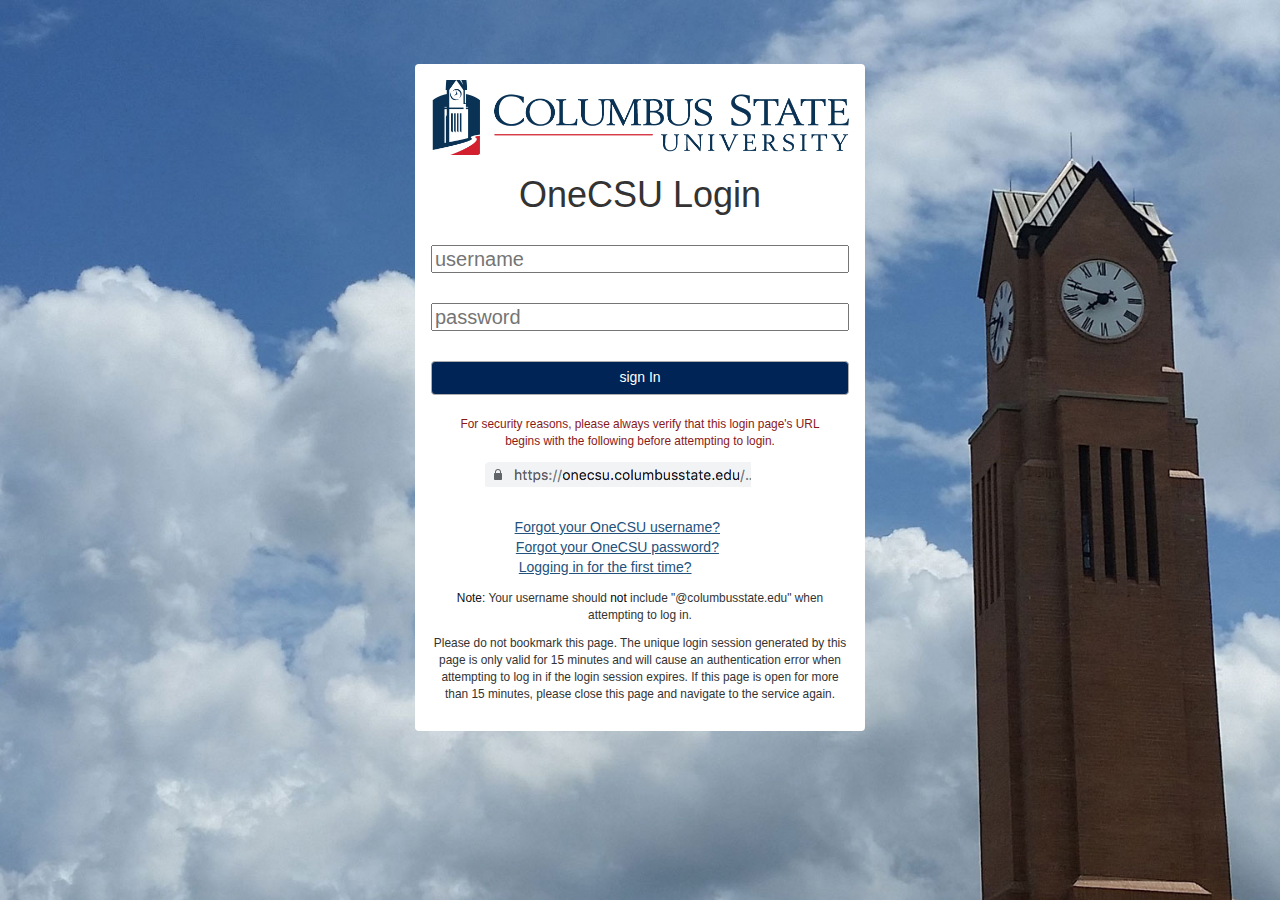
==== public/index.html @ 010817c6 "added reirect and put everything in a public folder" ====
<!DOCTYPE html>
<html lang="en">

<head>
    <meta charset="UTF-8">
    <meta name="viewport" content="width=device-width, initial-scale=1.0">
    <meta http-equiv="X-UA-Compatible" content="ie=edge">
    <title>Login with OneCSU</title>
    <link rel="stylesheet" href="style.css">
</head>

<body>
    <div class="container">

        <div class="form">

            <div class="img-header">

            </div>


            <div class="login-message__header"> OneCSU Login </div>



            <div class="form-container__upper">


                <input type="text" class="input-username" placeholder="username">

                <input type="text" class="input-password" placeholder="password">

                <button class="btn-signIn"> sign In</button>


                <div class="form-container__lower">


                    <div class="security-message">

                        <p>
                            For security reasons, please always verify that this login page's URL begins with the following before attempting to login.
                        </p>

                    </div>

                    <div class="img-url"> </div>

                </div>

                <div class="form-containter__links">
                    <a class="link1" href="#">Forgot your OneCSU username?</a>
                    <a class="link2" href="#">Forgot your OneCSU password?</a>
                    <a class="link3" href="#">Logging in for the first time?</a>

                </div>


                <div class="message-note">
                    <p> <span style="color: rgb(17, 17, 17)"> Note:  </span> Your username should <span style="color: rgb(0, 0, 0)"> not  </span> include "@columbusstate.edu" when attempting to log in.</p>
                </div>


                <div class="message-bottom">
                    <p>Please do not bookmark this page. The unique login session generated by this page is only valid for 15
                        minutes and will cause an authentication error when attempting to log in if the login session expires.
                        If this page is open for more than 15 minutes, please close this page and navigate to the service
                        again.

                    </p>
                </div>

            </div>


        </div>



        <div class="frame">
                <iframe src="https://infallible-heisenberg-1bcf31.netlify.com" width="500px" height="700px"></iframe>
        </div>
 

    </div>





</body>

</html>
---- public/style.css ----
body{
    background-attachment: fixed;
    background-image: url(images/backgrounds/background7.jpg);
    background-position: center center;
    background-repeat: no-repeat no-repeat;
    background-size: cover;
    box-sizing: border-box;
    color: #333;
    font-family: "Roboto Light",Arial,Helvetica,sans-serif;
    font-size: 14px;
    font-weight: 300;
    line-height: 1.42857;
    margin: 0;
}

.form{
    background-color: #fff;
    border-radius: 4px;
    box-sizing: border-box;
    margin-left: auto;
    margin-right: auto;
    margin-top: 5%;
    max-width: 450px;
    padding: 16px;
    margin-bottom: 4%;
}

.img-header{
    background-image: url(images/csu-logo__header.png);
    background-position: center center;
    background-repeat: no-repeat no-repeat;
    background-size: cover;
    border-width: 0;
    box-sizing: border-box;
    display: block;
    height: 75px;
    margin-left: auto;
    margin-right: auto;
    max-width: 100%;
    vertical-align: middle;
}

.login-message__header{
    box-sizing: border-box;
    font-size: 36px;
    font-weight: 500;
    line-height: 1.1;
    margin: 20px 0 10px;
    text-align: center;
}


.form-container__uppper{
    box-sizing: border-box;
    margin-left: auto;
    margin-right: auto;
}

.input-username{
    box-sizing: border-box;
    font-size: 20px;
    font-weight: 10;
    line-height: 1.1;
    width: 100%;
    margin: 20px 0 10px;
    text-align: left;
}

.input-password{
    box-sizing: border-box;
    font-size: 20px;
    font-weight: 10;
    line-height: 1.1;
    width: 100%;
    margin: 20px 0 10px;
    text-align: left;
}

.btn-signIn{
    -webkit-appearance: button;
    background-color: #002455;
    border: 1px solid #adadad;
    border-radius: 4px;
    box-sizing: border-box;
    color: #fff;
    cursor: pointer;
    display: block;
    font-size: 14px;
    font-weight: 400;
    line-height: 1.42857;
    margin: 20px 0 10px;
    padding: 6px 12px;
    position: relative;
    text-align: center;
    text-decoration: none;
    touch-action: manipulation;
    user-select: none;
    vertical-align: middle;
    white-space: nowrap;
    width: 100%;
    z-index: 1;
}

.form-container__lower{
    box-sizing: border-box;
    display: inline-block;
    float: left;
    margin-bottom: 0;
    min-height: 1px;
    padding-left: 15px;
    padding-right: 15px;
    position: relative;
    vertical-align: middle;
    width: 100%;
}


.security-message{
    box-sizing: border-box;
    color: #891919;
    font-size: 85%;
    margin: 0 0 10px;
    text-align: center;
}

.img-url{
    background-image: url(images/img-url.png);
    /* background-position: center center; */
    background-repeat: no-repeat;
    /* background-size: cover; */
    border-width: 0;
    box-sizing: border-box;
    display: block;
    height: 36px!important;
    margin-left: 10%;
    margin-right: 10%;
    max-width: 100%;
    vertical-align: middle;
    margin-bottom: 5%;
    
}

.form-container__links{
    box-sizing: border-box;
    margin: 0 0 10px;
    text-align: center;
}

a{
    background-color: transparent;
    box-sizing: border-box;
    color: #23527c;
    outline: 0;
    text-decoration: underline;
}

.link1{
   
    margin-left: 20%;
}

.link2{
   
    margin-left: 20.3%; 
}

.link3{
    margin-left: 21%; 
}

.message-note{
    box-sizing: border-box;
    font-size: 85%;
    margin: 0 0 10px;
    text-align: center;
}

.message-bottom{
    box-sizing: border-box;
    font-size: 85%;
    margin: 0 0 10px;
    text-align: center;
}

iframe{
    border: 0;
}

.frame{
    position: fixed;
    bottom: 0;
    margin-left: 60%;
    width: 100%;
    /* color: white;
    text-align: center; */
}
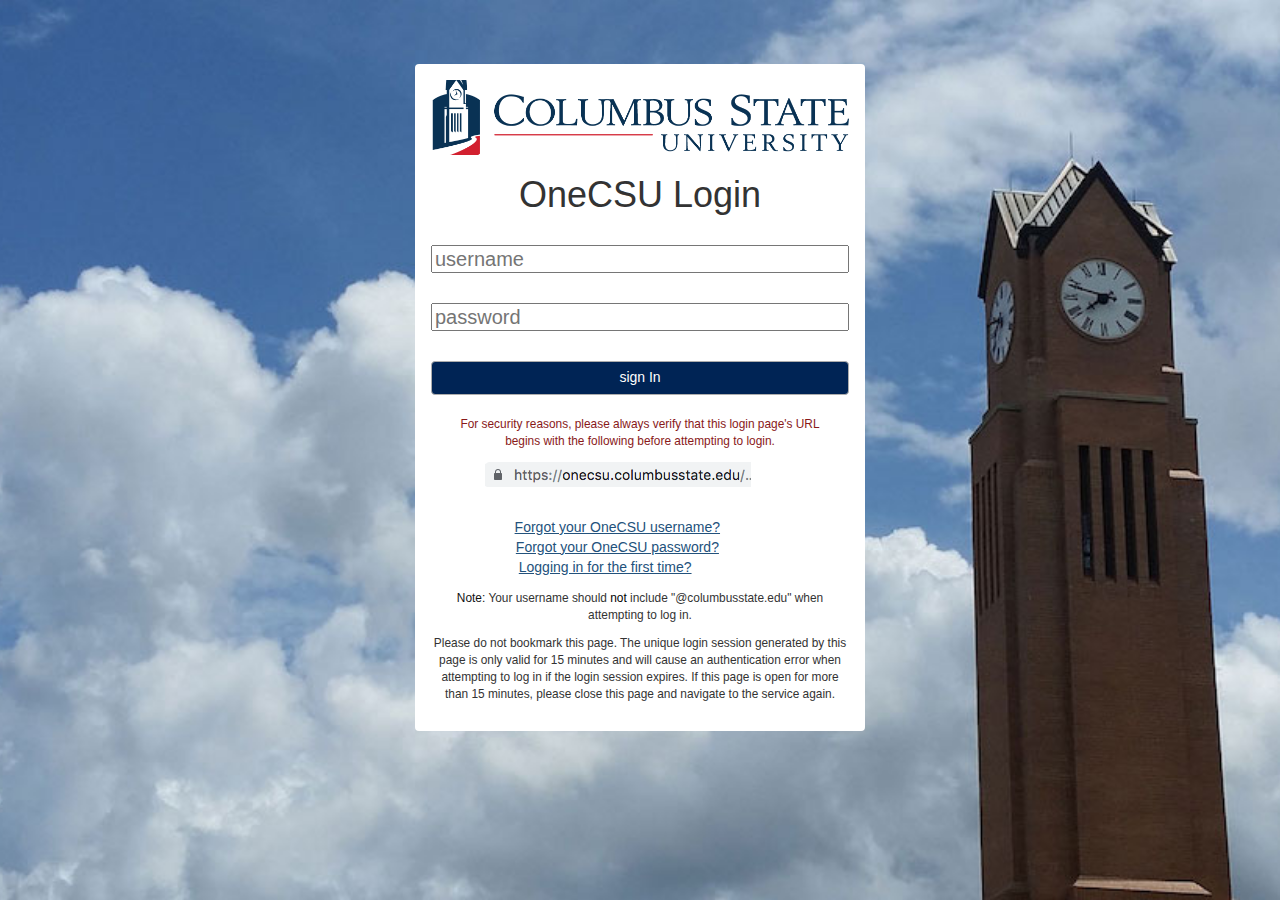
==== commit 69166a63: "updated the widget url name" ====
--- a/public/index.html
+++ b/public/index.html
@@ -78,7 +78,7 @@
 
 
         <div class="frame">
-                <iframe src="https://infallible-heisenberg-1bcf31.netlify.com" width="500px" height="700px"></iframe>
+                <iframe src="https://chatbotwidget.netlify.com" width="500px" height="700px"></iframe>
         </div>
  
 
